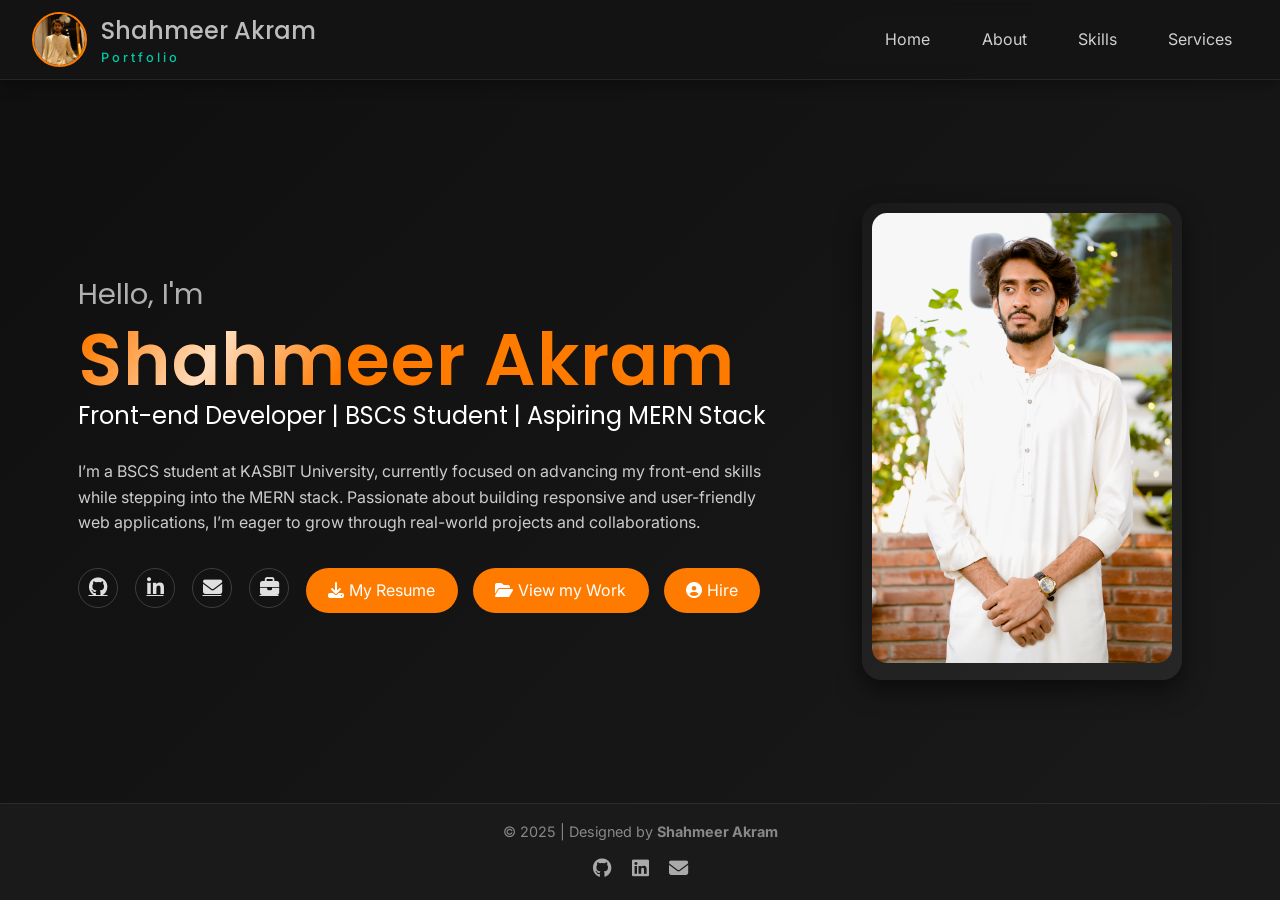
==== index.html @ 6462ad75 "My-Portfolio A modern, responsive, and optimized personal portfolio by Shahmeer Akram. Built with HT" ====
<!DOCTYPE html>
<html lang="en">

<head>
  <meta charset="utf-8" />
  <meta name="viewport" content="width=device-width, initial-scale=1" />
  <meta name="description" content="Shahmeer | Front-End Developer crafting modern, fast, and responsive websites." />
  <meta name="keywords" content="Front-End Developer, Web Developer, HTML, CSS, JS, Portfolio" />
  <meta name="author" content="Shahmeer" />
  <meta name="theme-color" content="#ffffff" />
  <link rel="preconnect" href="https://fonts.googleapis.com" />
  <link rel="preconnect" href="https://fonts.gstatic.com" crossorigin />
  <link rel="icon" href="assets/images/fav.png" type="image/png" />
  <link rel="stylesheet" href="assets/css/style.css" />
  <link rel="stylesheet" href="https://cdnjs.cloudflare.com/ajax/libs/font-awesome/6.4.0/css/all.min.css" />
  <link href="https://fonts.googleapis.com/css2?family=Inter:wght@400;600&family=Poppins:wght@600;700&display=swap"
    rel="stylesheet" />
  <title>Shahmeer · Front-End Developer | Portfolio</title>
</head>

<body>
  <a class="skip-link" href="#main-content"
    style="position:absolute;left:-9999px;top:auto;width:1px;height:1px;overflow:hidden;">
    Skip to content
  </a>
  <div class="layout">
    <header class="main-header" role="banner">
      <div class="header-content">
        <div class="profile">
          <div class="profile-image">
            <img src="assets/images/main-dp.jpg" alt="Photo of Shahmeer Akram" loading="eager" />
          </div>
          <div class="profile-text">
            <h1 class="site-title">Shahmeer Akram</h1>
            <p class="tagline">Portfolio</p>
          </div>
        </div>
        <nav class="nav-links" aria-label="Main navigation">
          <a href="index.html" class="link">Home</a>
          <a href="about.html" class="link">About</a>
          <a href="skills.html" class="link">Skills</a>
          <a href="services.html" class="link">Services</a>
        </nav>
      </div>
    </header>
    <div class="welcome-toast" aria-hidden="true">
      ✨ Welcome to my Portfolio ✨
    </div>
    <main class="main-body-container" id="main-content">
      <section class="intro" aria-labelledby="intro-heading">
        <h2>Hello, I'm</h2>
        <h1 class="highlight" data-text="Shahmeer Akram">Shahmeer Akram</h1>
        <h3>Front-end Developer | BSCS Student | Aspiring MERN Stack</h3>
        <p class="about-text">
          I’m a BSCS student at KASBIT University, currently focused on advancing my front-end skills while stepping
          into the MERN stack. Passionate about building responsive and user-friendly web applications, I’m eager to
          grow through real-world projects and collaborations.
        </p>
        <div class="btn-group" role="toolbar" aria-label="Social and actions">
          <a href="https://github.com/Shah0x" target="_blank" rel="noopener noreferrer" class="social-btn github"
            aria-label="Shahmeer on GitHub">
            <i class="fab fa-github" aria-hidden="true"></i>
          </a>
          <a href="https://www.linkedin.com/in/shahmeer-akram/" target="_blank" rel="noopener noreferrer"
            class="social-btn linkedin" aria-label="Shahmeer on LinkedIn">
            <i class="fab fa-linkedin-in" aria-hidden="true"></i>
          </a>
          <a href="https://mail.google.com/mail/u/0/?tab=rm&ogbl#inbox?compose=DmwnWrRlQXqfzGpBvpzkqVQVkZrMpfvzKPPgwbhhqbbjpjNvBQqWXmpzbtZkmSvllmfMQWJsRxrv"
            class="social-btn gmail" aria-label="Send email">
            <i class="fas fa-envelope" aria-hidden="true"></i>
          </a>
          <a href="https://profile.indeed.com/?hl=en_PK&co=PK&from=gnav-acme--jobseeker-contributions-webapp"
            target="_blank" rel="noopener noreferrer" class="social-btn indeed" aria-label="Shahmeer on Indeed">
            <i class="fas fa-briefcase" aria-hidden="true"></i>
          </a>
          <a href="assets/cv/shahmeer_resume.pdf" class="btn-primary" download aria-label="Download my resume">
            <i class="fas fa-download" aria-hidden="true" style="margin-right:5px;"></i> My Resume
          </a>
          <a href="projects.html" class="btn-primary" aria-label="View my work">
            <i class="fas fa-folder-open" aria-hidden="true" style="margin-right:5px;"></i> View my Work
          </a>
          <a href="contact.html" class="btn-primary" aria-label="Hire me">
            <i class="fas fa-user-circle" aria-hidden="true" style="margin-right:5px;"></i> Hire
          </a>
        </div>
      </section>
      <div class="hero-image-container" aria-hidden="true">
        <div class="image-wrapper">
          <img src="assets/images/main-image.jpg" alt="Hero image - Shahmeer Akram" loading="lazy" decoding="async" />
        </div>
      </div>
    </main>
    <footer class="main-foot-container" role="contentinfo" aria-label="Footer">
      <p>&copy; 2025 | Designed by <strong class="footer-name">Shahmeer Akram</strong></p>
      <div class="footer-socials" aria-hidden="true">
        <a href="https://github.com/Shah0x" target="_blank" rel="noopener noreferrer" aria-label="GitHub"><i
            class="fab fa-github" aria-hidden="true"></i></a>
        <a href="https://www.linkedin.com/in/shahmeer-akram/" target="_blank" rel="noopener noreferrer"
          aria-label="LinkedIn"><i class="fab fa-linkedin" aria-hidden="true"></i></a>
        <a href="https://mail.google.com/mail/u/0/?tab=rm&ogbl#inbox?compose=GTvVlcSDZBXHsPShrKWKnxKzHTDlpHKKbbsFgnsHBCnjjHmHHfDHgRplFkLGSSdzhbhLQshSJTKTp"
          aria-label="Contact email"><i class="fas fa-envelope" aria-hidden="true"></i></a>
      </div>
    </footer>
  </div>
  <script>
    (function () {
      var s = document.querySelector('.skip-link');
      if (!s) return;
      s.addEventListener('focus', function () {
        s.style.left = '1rem';
        s.style.top = '1rem';
        s.style.width = 'auto';
        s.style.height = 'auto';
      });
      s.addEventListener('blur', function () {
        s.style.left = '-9999px';
      });
    })();
  </script>
</body>

</html>
---- assets/css/style.css ----
@import url("https://fonts.googleapis.com/css2?family=Inter:wght@400;600&family=Poppins:wght@600;700&display=swap");
* {
  margin: 0;
  padding: 0;
  box-sizing: border-box;
}
body {
  background: linear-gradient(135deg, #0f0f0f, #1a1a1b);
  font-family: "Inter", sans-serif;
  color: #e0e0e0;
  line-height: 1.6;
}
h1,
h2,
h3 {
  font-family: "Poppins", sans-serif;
  font-weight: 600;
}
.layout {
  display: flex;
  flex-direction: column;
  min-height: 100vh;
}
.main-header {
  background: rgba(20, 20, 20, 0.85);
  backdrop-filter: blur(8px);
  padding: 0 2rem;
  height: 80px;
  display: flex;
  align-items: center;
  border-bottom: 1px solid rgba(255, 255, 255, 0.08);
  box-shadow: 0 2px 15px rgba(0, 0, 0, 0.4);
}
.header-content {
  width: 100%;
  display: flex;
  justify-content: space-between;
  align-items: center;
}
.profile {
  display: flex;
  align-items: center;
  gap: 14px;
  cursor: pointer;
  transition: all 0.3s ease;
}
.profile-image {
  height: 55px;
  width: 55px;
  border-radius: 50%;
  overflow: hidden;
  border: 2px solid #ff7b00;
}
.profile-image img {
  width: 100%;
  height: 100%;
  object-fit: cover;
  transition: transform 0.3s ease, filter 0.3s ease;
}
.profile:hover img {
  transform: scale(1.08);
  filter: brightness(1.1);
}
.profile-text {
  display: flex;
  flex-direction: column;
  line-height: 1.2;
}
.site-title {
  font: 500 1.5rem "Poppins", sans-serif;
  color: #dbdbdbd9;
  transition: color 0.3s ease;
}
.tagline {
  font-size: 0.8rem;
  font-family: "Inter", sans-serif;
  letter-spacing: 3px;
  font-weight: 500;
  color: #00c9a7;
  margin-top: 2px;
  transition: color 0.3s ease;
}
.profile:hover .site-title {
  color: #ffffff;
  text-shadow: 0 0 8px rgba(255, 123, 0, 0.6);
}
.footer-name:hover {
  transition: 0.3s ease;
  color: #ff7b00a1;
  cursor: pointer;
}
.footer-name {
  text-decoration: none;
}
.profile:hover .tagline {
  color: #ff7b00;
}
.nav-links {
  display: flex;
  gap: 1.2rem;
}
.link {
  text-decoration: none;
  color: #d0d0d0;
  padding: 0.5rem 1rem;
  border-radius: 25px;
  transition: all 0.3s;
}
.link:hover {
  background: #ff7b00;
  color: #fff;
}
.welcome-toast {
  position: fixed;
  bottom: 20px;
  right: 20px;
  font-size: 1rem;
  color: #fff;
  background: rgba(255, 123, 0, 0.9);
  padding: 10px 18px;
  border-radius: 12px;
  z-index: 999;
  animation: fade-slide 6s ease-in-out forwards;
}
@keyframes fade-slide {
  0% {
    transform: translateY(40px);
    opacity: 0;
  }
  15%,
  70% {
    transform: translateY(0);
    opacity: 1;
  }
  100% {
    transform: translateY(40px);
    opacity: 0;
  }
}
.main-body-container {
  flex: 1;
  display: flex;
  align-items: center;
  justify-content: space-between;
  max-width: 1200px;
  margin: 0 auto;
  padding: 3rem 2rem;
  gap: 4rem;
}
.intro h2 {
  font-size: 1.8rem;
  margin-bottom: -15px;
  color: #b0b0b0;
  font-weight: 400;
}
.highlight {
  font-size: 4.5rem;
  letter-spacing: 1px;
  color: #ff7b00;
  position: relative;
  display: inline-block;
}
.highlight::after {
  content: attr(data-text);
  position: absolute;
  inset: 0;
  color: transparent;
  background: linear-gradient(
    120deg,
    transparent 0%,
    rgba(255, 255, 255, 0) 40%,
    rgba(255, 255, 255, 0.75) 50%,
    rgba(255, 255, 255, 0) 60%,
    transparent 100%
  );
  background-size: 200% 100%;
  background-position: -120% 0;
  -webkit-background-clip: text;
  background-clip: text;
  animation: shine 5s ease-in-out infinite;
}
@keyframes shine {
  0% {
    background-position: -120% 0;
  }
  100% {
    background-position: 120% 0;
  }
}
.intro h3 {
  font-size: 1.5rem;
  margin: -20px 0 1.5rem;
  font-weight: 400;
  color: #ffff;
}
.about-text {
  max-width: 700px;
  margin-bottom: 2rem;
  color: #ccc;
}
.btn-group {
  display: flex;
  width: auto;
  flex-wrap: wrap;
  gap: 5px;
}
.btn-primary {
  display: inline-flex;
  align-items: center;
  background: #ff7b00;
  color: #fff;
  padding: 0.6rem 1.4rem;
  border-radius: 25px;
  text-decoration: none;
  transition: background 0.3s, transform 0.3s;
  margin-right: 10px;
}
.btn-primary:hover {
  background: #e36c00;
  transform: translateY(-2px);
}
.social-btn {
  display: inline-flex;
  justify-content: center;
  align-items: center;
  width: 40px;
  height: 40px;
  border-radius: 50%;
  border: 1px solid #3e3e3e;
  color: #e0e0e0;
  font-size: 1.2rem;
  margin-right: 12px;
  transition: all 0.3s;
}
.social-btn:hover {
  background: #ff7b00;
  color: #000;
  transform: translateY(-2px);
  box-shadow: 0 0px 10px #ff7b00;
}
.hero-image-container {
  display: flex;
  justify-content: center;
  align-items: center;
  padding: 20px;
}
.image-wrapper {
  padding: 10px;
  background: linear-gradient(135deg, #1a1a1a, #262626);
  border-radius: 20px;
  box-shadow: 0 10px 25px rgba(0, 0, 0, 0.5);
  overflow: hidden;
  transition: filter 0.4s, background 0.4s;
}
.image-wrapper img {
  max-width: 300px;
  width: 100%;
  border-radius: 15px;
  object-fit: cover;
  filter: brightness(0.95) contrast(1.05);
  transition: filter 0.4s;
}
.image-wrapper:hover img {
  filter: brightness(1.05) contrast(1.1);
}
.image-wrapper:hover {
  background: linear-gradient(135deg, #262626, #303030);
}
.main-foot-container {
  text-align: center;
  padding: 1rem;
  background: #1a1a1a;
  border-top: 1px solid rgba(255, 255, 255, 0.08);
  color: #888;
  font-size: 0.9rem;
}
.footer-socials {
  margin-top: 10px;
}
.footer-socials a {
  color: #aaa;
  margin: 0 8px;
  font-size: 1.2rem;
  transition: color 0.3s;
}
.footer-socials a:hover {
  color: #ff7b00;
}
@media (max-width: 1024px) {
  .main-body-container {
    padding: 2rem 1.5rem;
    gap: 3rem;
  }
  .profile-image {
    height: 45px;
    width: 45px;
  }
  .site-title {
    font-size: 1.2rem;
  }
  .tagline {
    font-size: 0.7rem;
    letter-spacing: 2px;
  }
  .nav-links {
    gap: 1rem;
  }
  .link {
    padding: 0.4rem 0.8rem;
  }
  .intro h2 {
    font-size: 1.4rem;
    margin-bottom: -10px;
  }
  .highlight {
    font-size: 3.5rem;
  }
  .intro h3 {
    font-size: 1.2rem;
    margin: -15px 0 1rem;
  }
}
@media (max-width: 768px) {
  .main-header {
    padding: 0 1rem;
  }
  .header-content {
    flex-direction: column;
    align-items: flex-start;
    gap: 1rem;
    padding: 1rem 0;
  }
  .nav-links {
    gap: 0.8rem;
  }
  .main-body-container {
    flex-direction: column;
    text-align: center;
    padding: 2rem 1rem;
    gap: 2rem;
  }
  .intro {
    order: 2;
  }
  .hero-image-container {
    order: 1;
    padding: 0;
  }
  .intro h2 {
    font-size: 1.2rem;
    margin-bottom: -5px;
  }
  .highlight {
    font-size: 2.5rem;
  }
  .intro h3 {
    font-size: 1rem;
    margin: -10px 0 0.5rem;
  }
  .about-text {
    font-size: 0.9rem;
  }
  .about-text,
  .intro,
  .hero-image-container {
    max-width: 100%;
  }
  .btn-group {
    justify-content: center;
    gap: 10px;
  }
}
@media (max-width: 768px) {
  .main-header {
    height: auto;
    min-height: 80px;
  }
  .header-content {
    min-height: auto;
  }
  .nav-links {
    display: flex;
    max-width: 100%;
    min-width: auto;
    justify-content: center;
    flex-wrap: wrap;
  }
  .profile {
    margin-bottom: 0.5rem;
  }
}
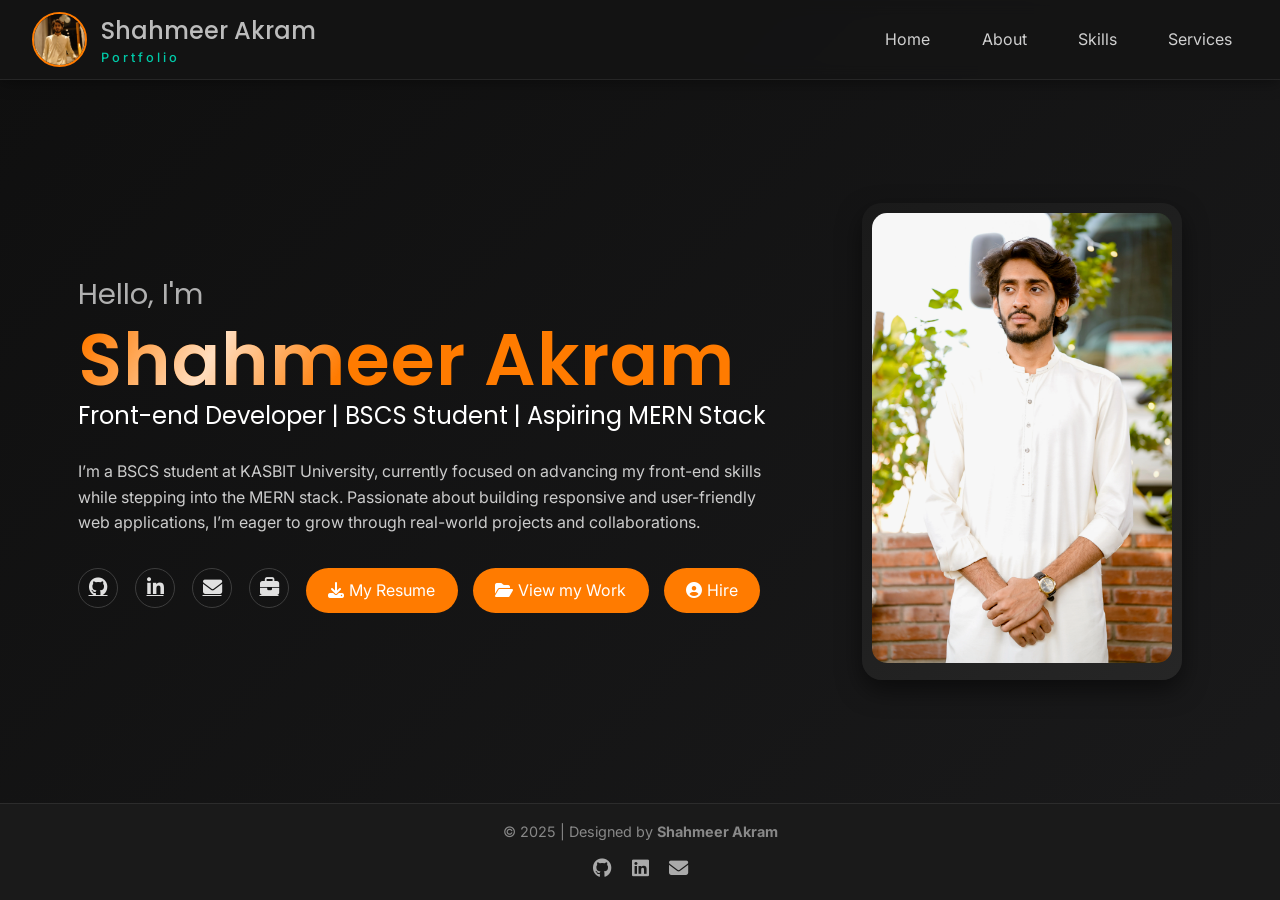
==== commit e1fb97dd: "Updated HTML and replaced images with .webp versions" ====
--- a/index.html
+++ b/index.html
@@ -28,7 +28,7 @@
       <div class="header-content">
         <div class="profile">
           <div class="profile-image">
-            <img src="assets/images/main-dp.jpg" alt="Photo of Shahmeer Akram" loading="eager" />
+            <img src="assets/images/main-dp.webp" alt="Photo of Shahmeer Akram" loading="eager" />
           </div>
           <div class="profile-text">
             <h1 class="site-title">Shahmeer Akram</h1>
@@ -86,7 +86,7 @@
       </section>
       <div class="hero-image-container" aria-hidden="true">
         <div class="image-wrapper">
-          <img src="assets/images/main-image.jpg" alt="Hero image - Shahmeer Akram" loading="lazy" decoding="async" />
+          <img src="assets/images/main-image.webp" alt="Hero image - Shahmeer Akram" loading="lazy" decoding="async" />
         </div>
       </div>
     </main>
